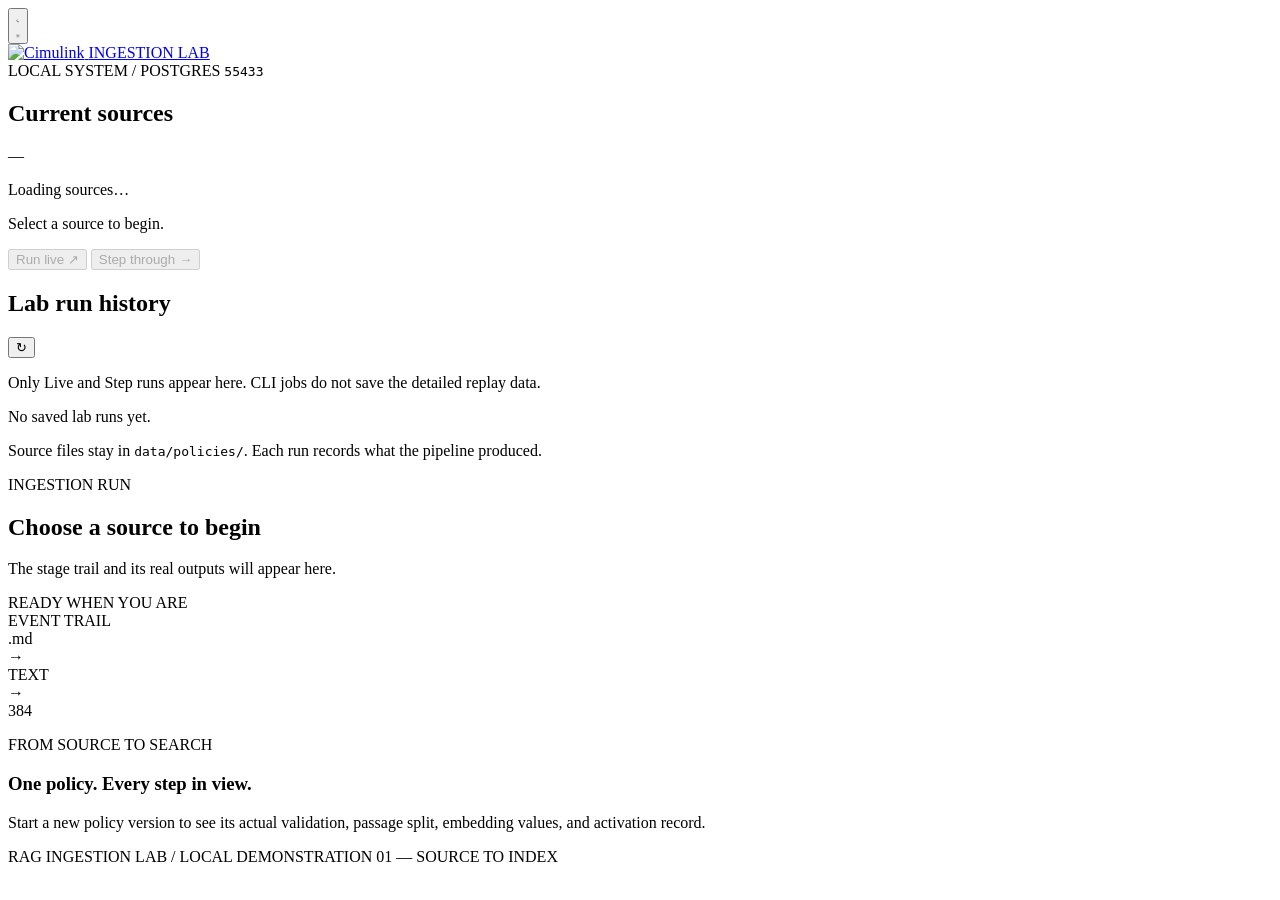
==== rag/lab_web/index.html @ ad0b90f3 "created ingestion pipeline and basic google adk chat simulator for tracing" ====
<!doctype html>
<html lang="en">
  <head>
    <meta charset="utf-8">
    <meta name="viewport" content="width=device-width, initial-scale=1">
    <meta name="theme-color" content="#F9F9F8">
    <meta name="description" content="Inspect each stage of a local RAG policy ingestion.">
    <title>Ingestion Lab · Cimulink</title>
    <script>
      try {
        const savedTheme = localStorage.getItem("cimulink-theme");
        if (savedTheme === "dark" || savedTheme === "light") {
          document.documentElement.dataset.theme = savedTheme;
          document.querySelector('meta[name="theme-color"]')?.setAttribute("content", savedTheme === "dark" ? "#11161A" : "#F9F9F8");
        }
      } catch {}
    </script>
    <link rel="icon" href="/static/cimulink-symbol.svg" type="image/svg+xml">
    <link rel="stylesheet" href="/static/lab.css">
    <script src="/static/lab.js" defer></script>
  </head>
  <body>
    <button class="theme-toggle" type="button" aria-label="Switch to dark mode" aria-pressed="false" title="Dark mode">
      <svg class="theme-icon-moon" aria-hidden="true" viewBox="0 0 24 24" fill="none">
        <path d="M20.1 15.8A8.5 8.5 0 0 1 8.2 3.9 8.5 8.5 0 1 0 20.1 15.8Z" stroke="currentColor" stroke-width="1.6" stroke-linejoin="round" />
      </svg>
      <svg class="theme-icon-sun" aria-hidden="true" viewBox="0 0 24 24" fill="none">
        <circle cx="12" cy="12" r="3.7" stroke="currentColor" stroke-width="1.6" />
        <path d="M12 2v2m0 16v2M4.93 4.93l1.42 1.42m11.3 11.3 1.42 1.42M2 12h2m16 0h2M4.93 19.07l1.42-1.42m11.3-11.3 1.42-1.42" stroke="currentColor" stroke-width="1.6" stroke-linecap="round" />
      </svg>
    </button>
    <header class="masthead">
      <a class="brand" href="/" aria-label="Cimulink Ingestion Lab home">
        <img src="/static/cimulink-wordmark.svg" alt="Cimulink">
        <span class="brand-divider" aria-hidden="true"></span>
        <span class="brand-product">INGESTION LAB</span>
      </a>
      <div class="local-indicator"><span class="local-dot"></span> LOCAL SYSTEM <span class="local-separator">/</span> POSTGRES <code>55433</code></div>
    </header>

    <main class="page-shell">
      <div id="notice" class="notice" role="status" aria-live="polite" hidden></div>

      <div class="lab-layout">
        <aside class="side-rail" aria-label="Sources and saved runs">
          <section class="rail-section">
            <div class="rail-heading"><h2>Current sources</h2><span id="source-count" class="rail-count">—</span></div>
            <div id="source-list" class="source-list"><p class="quiet-copy">Loading sources…</p></div>
            <p id="source-note" class="source-note">Select a source to begin.</p>
            <div class="source-run-actions">
              <button id="live-button" class="button button-quiet" type="button" disabled>Run live <span aria-hidden="true">↗</span></button>
              <button id="step-button" class="button button-primary" type="button" disabled>Step through <span aria-hidden="true">→</span></button>
            </div>
          </section>
          <section class="rail-section history-section">
            <div class="rail-heading"><h2>Lab run history</h2><button id="refresh-history" class="text-button" type="button" aria-label="Refresh run history">↻</button></div>
            <p class="history-note">Only Live and Step runs appear here. CLI jobs do not save the detailed replay data.</p>
            <div id="job-list" class="job-list"><p class="quiet-copy">No saved lab runs yet.</p></div>
          </section>
          <div class="rail-footnote"><span class="footnote-rule"></span><p>Source files stay in <code>data/policies/</code>. Each run records what the pipeline produced.</p></div>
        </aside>

        <section class="workbench" aria-label="Ingestion run detail">
          <div class="workbench-topline">
            <div class="run-heading">
              <span class="section-kicker">INGESTION RUN</span>
              <h2 id="run-title">Choose a source to begin</h2>
              <p id="run-subtitle">The stage trail and its real outputs will appear here.</p>
            </div>
            <div id="run-status" class="status-stamp status-idle"><span class="status-dot"></span><span>READY WHEN YOU ARE</span></div>
          </div>

          <div id="run-controls" class="run-control-row" hidden>
            <div class="run-id-block"><span>JOB ID</span><code id="run-job-id">Waiting for source validation</code></div>
            <div class="control-buttons">
              <button id="exit-replay" class="button button-small button-quiet" type="button" hidden>Choose a source</button>
              <button id="return-current" class="button button-small button-quiet" type="button" hidden>Return to current</button>
              <button id="previous-event" class="button button-small button-quiet" type="button" hidden>← Previous</button>
              <button id="next-event" class="button button-small button-quiet" type="button" hidden>Next →</button>
              <button id="continue-button" class="button button-small button-primary" type="button" hidden>Continue <span aria-hidden="true">→</span></button>
              <button id="stop-button" class="button button-small button-stop" type="button" hidden>Stop run</button>
            </div>
          </div>

          <div id="stage-timeline" class="stage-timeline" aria-label="Ingestion events">
            <div class="timeline-empty"><span class="empty-rule"></span><span>EVENT TRAIL</span><span class="empty-rule"></span></div>
          </div>

          <article id="stage-detail" class="stage-detail">
            <div class="empty-state">
              <div class="empty-diagram" aria-hidden="true">
                <div class="empty-file">.md</div><span class="empty-arrow">→</span><div class="empty-passage">TEXT</div><span class="empty-arrow">→</span><div class="empty-vector">384</div>
              </div>
              <p class="section-kicker">FROM SOURCE TO SEARCH</p>
              <h3>One policy. Every step in view.</h3>
              <p>Start a new policy version to see its actual validation, passage split, embedding values, and activation record.</p>
            </div>
          </article>
        </section>
      </div>

      <footer class="page-footer">
        <span>RAG INGESTION LAB <span class="footer-divider">/</span> LOCAL DEMONSTRATION</span>
        <span>01 <span class="footer-divider">—</span> SOURCE TO INDEX</span>
      </footer>
    </main>
  </body>
</html>
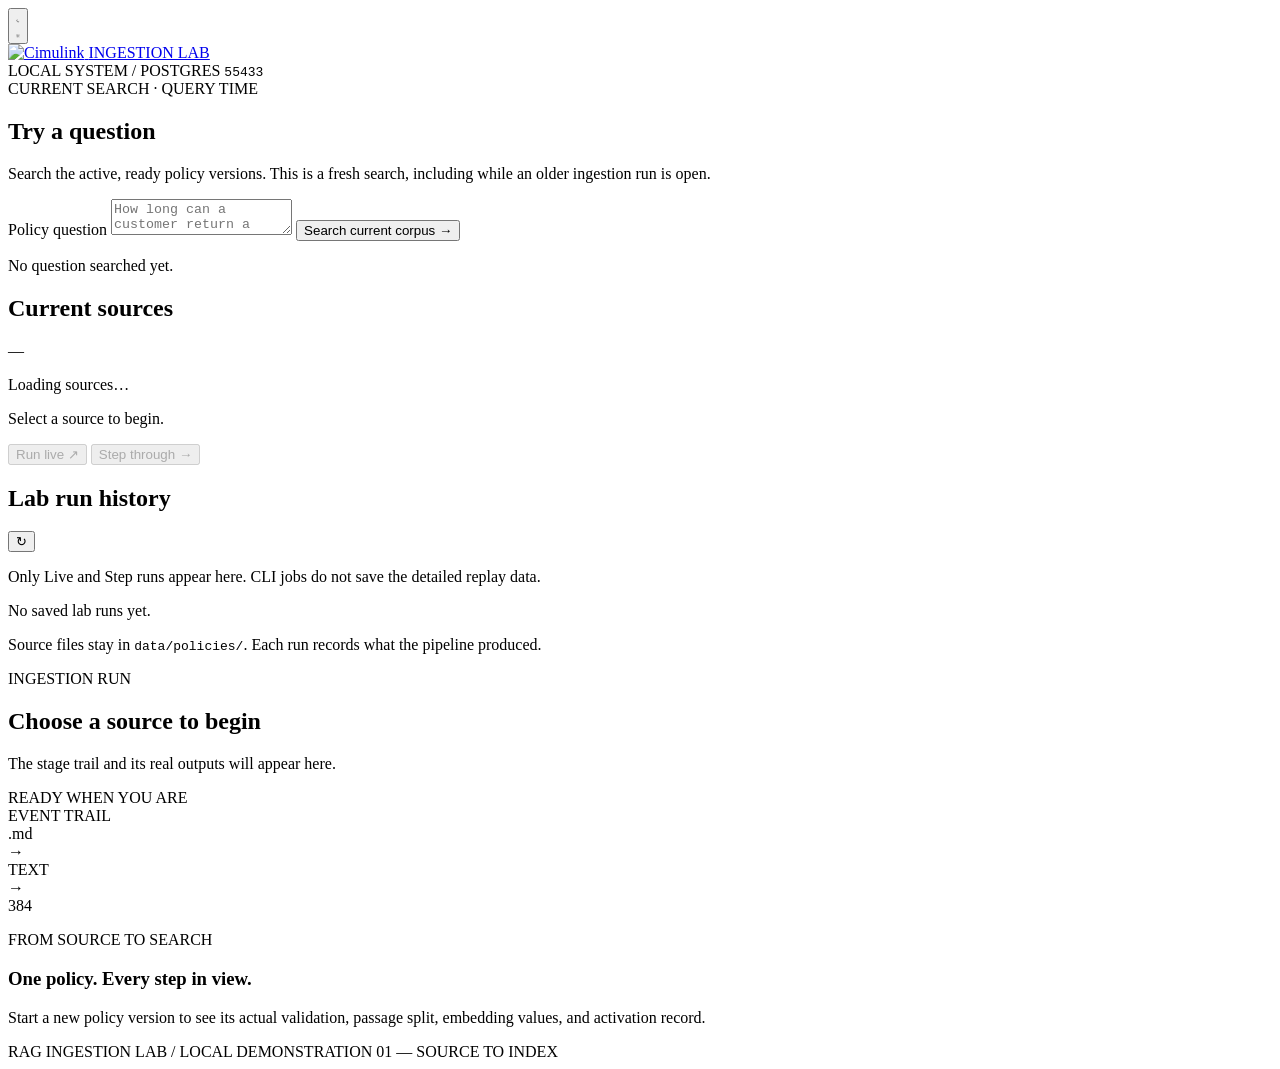
==== commit 19358b81: "Add RAG chat and caching experiment labs" ====
--- a/rag/lab_web/index.html
+++ b/rag/lab_web/index.html
@@ -40,6 +40,41 @@
 
     <main class="page-shell">
       <div id="notice" class="notice" role="status" aria-live="polite" hidden></div>
+
+      <section class="search-lab" aria-labelledby="search-title">
+        <div class="search-head">
+          <div>
+            <span class="section-kicker">CURRENT SEARCH · QUERY TIME</span>
+            <h2 id="search-title">Try a question</h2>
+            <p>Search the active, ready policy versions. This is a fresh search, including while an older ingestion run is open.</p>
+          </div>
+          <form id="search-form" class="search-form">
+            <label for="search-question">Policy question</label>
+            <textarea id="search-question" rows="2" maxlength="1000" required placeholder="How long can a customer return a device?"></textarea>
+            <button class="button button-primary" type="submit">Search current corpus <span aria-hidden="true">→</span></button>
+          </form>
+        </div>
+        <p id="search-status" class="search-status" role="status" aria-live="polite">No question searched yet.</p>
+        <div id="search-results" class="search-results" hidden>
+          <div class="search-version-line"><span>ACTIVE VERSIONS SEARCHED</span><strong id="search-versions"></strong><span class="search-current-label">CURRENT ACTIVE CORPUS</span></div>
+          <div class="search-stages">
+            <section class="search-stage" aria-labelledby="cosine-title">
+              <div class="search-stage-heading"><span class="section-kicker">01 · COSINE SHORTLIST</span><h3 id="cosine-title">Quick search</h3><p>Broad vector similarity. Candidates are ordered before reranking.</p></div>
+              <div id="cosine-list" class="rank-list"></div>
+            </section>
+
+            <section class="search-stage" aria-labelledby="rerank-title">
+              <div class="search-stage-heading"><span class="section-kicker">02 · LOCAL RERANK</span><h3 id="rerank-title">Question and passage together</h3><p>Different score scale. Rerank scores are for ordering this question's candidates.</p></div>
+              <div id="rerank-list" class="rank-list"></div>
+            </section>
+          </div>
+          <div class="search-selected">
+            <div class="search-selected-heading"><div><span class="section-kicker">RETURNED TO THE AGENT</span><h3>Selected passages</h3><p>Open a passage or choose its rank to inspect the full text.</p></div><div id="search-text-size" class="search-text-size"></div></div>
+            <div id="selected-passages" class="selected-passages"></div>
+          </div>
+          <p id="search-source-note" class="search-source-note"></p>
+        </div>
+      </section>
 
       <div class="lab-layout">
         <aside class="side-rail" aria-label="Sources and saved runs">
@@ -99,6 +134,8 @@
         </section>
       </div>
 
+
+
       <footer class="page-footer">
         <span>RAG INGESTION LAB <span class="footer-divider">/</span> LOCAL DEMONSTRATION</span>
         <span>01 <span class="footer-divider">—</span> SOURCE TO INDEX</span>
